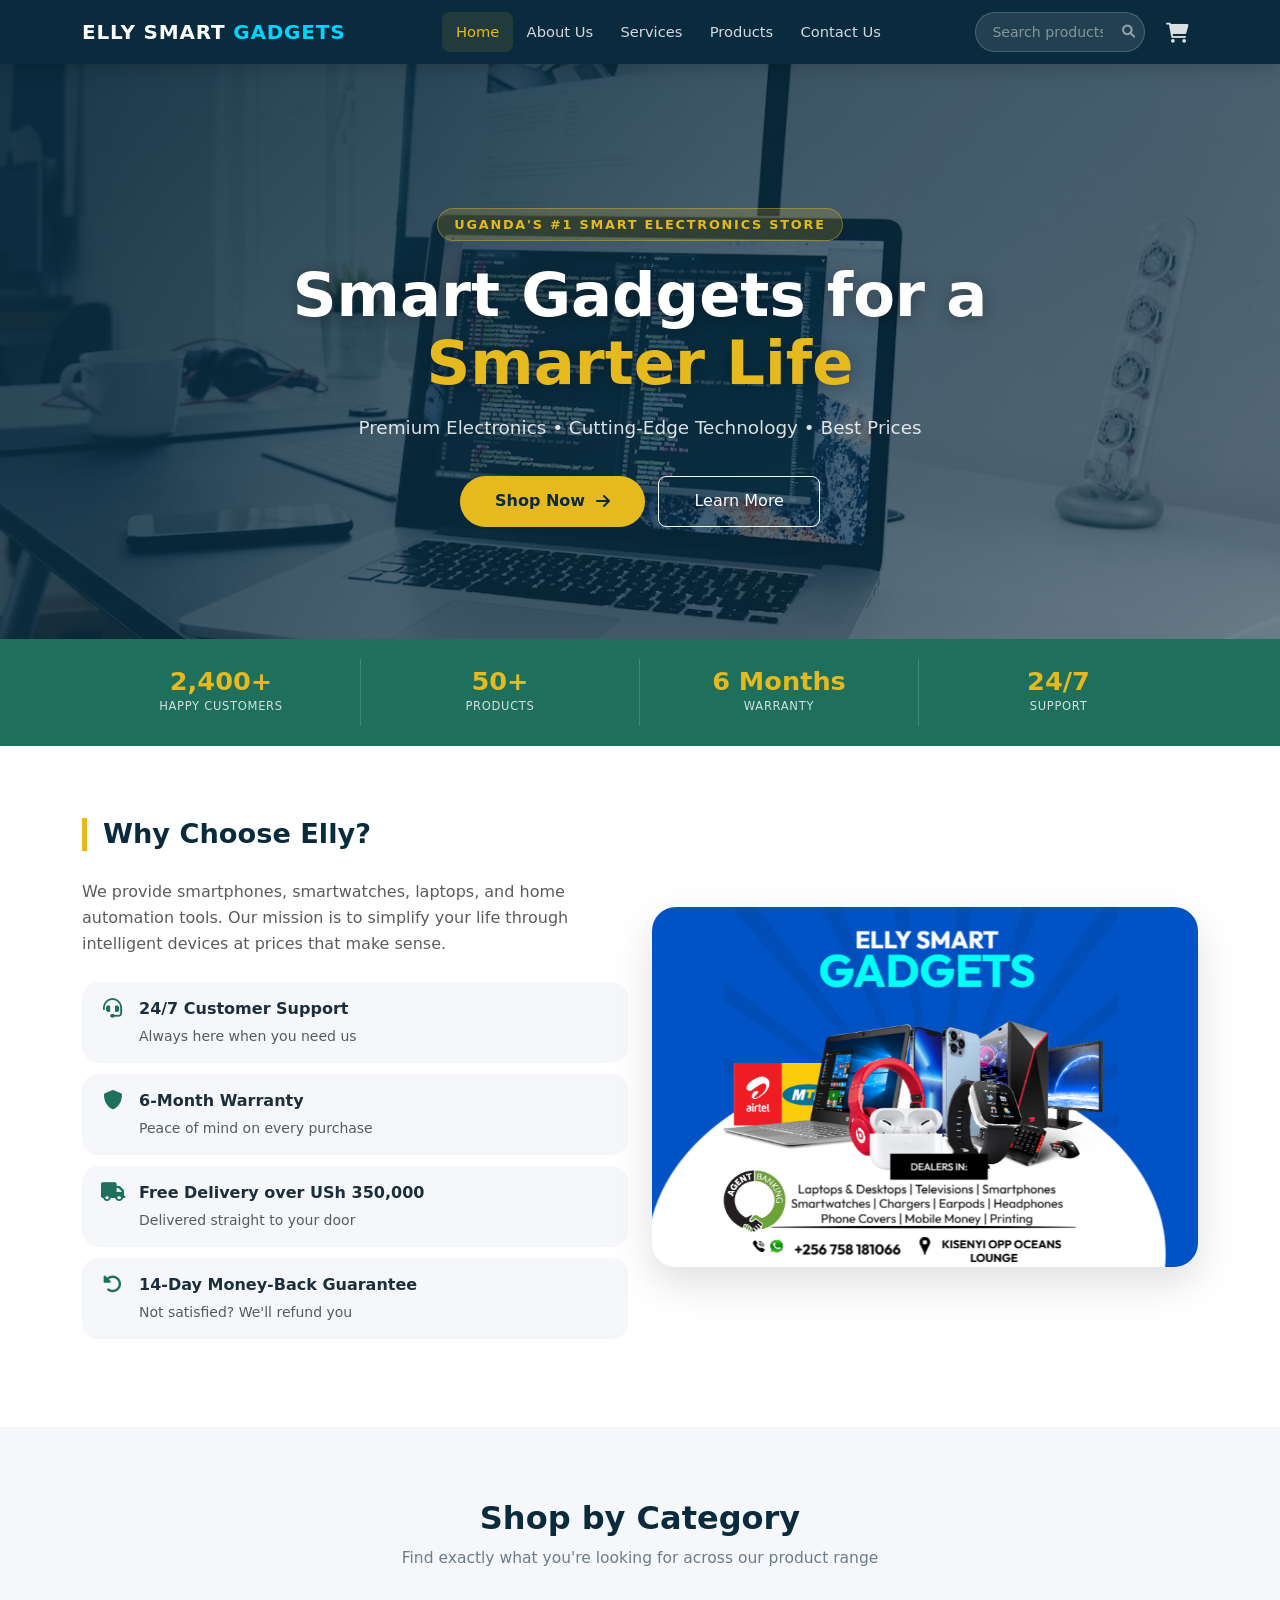
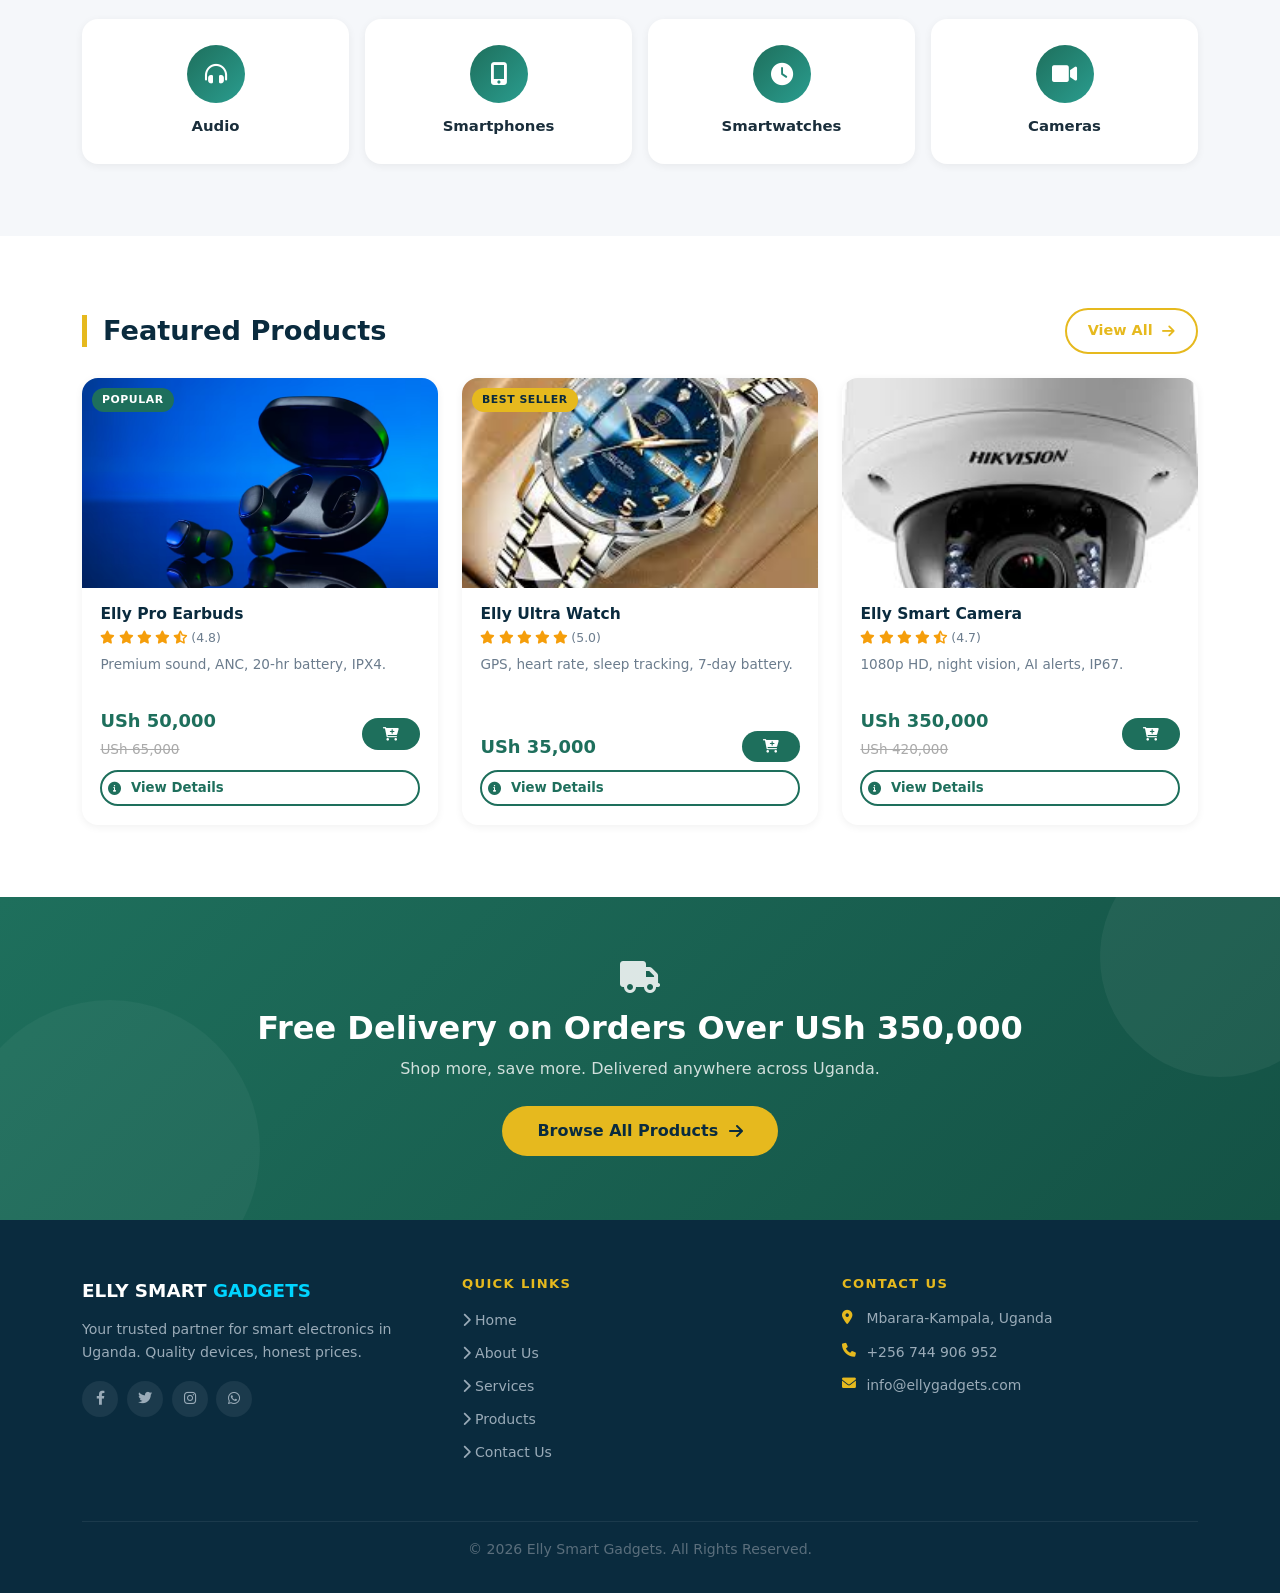
==== index.html @ 7527dac7 "Add initial project files thanks" ====
<!DOCTYPE html>
<html lang="en">
<head>
    <meta charset="UTF-8">
    <meta name="viewport" content="width=device-width, initial-scale=1.0">
    <title>Elly Smart Gadgets — Uganda's #1 Smart Electronics Store</title>
    <meta name="description" content="Shop premium smartphones, smartwatches, earbuds, laptops and more at Elly Smart Gadgets. Best prices in Uganda with 6-month warranty and free delivery.">
    <link href="https://cdn.jsdelivr.net/npm/bootstrap@5.3.0-alpha1/dist/css/bootstrap.min.css" rel="stylesheet">
    <link rel="stylesheet" href="https://cdnjs.cloudflare.com/ajax/libs/font-awesome/6.0.0-beta3/css/all.min.css">
    <link rel="stylesheet" href="style.css">
</head>
<body>

<!-- Navigation -->
<nav class="navbar navbar-expand-lg navbar-dark sticky-top">
    <div class="container">
        <a class="navbar-brand" href="index.html">ELLY SMART<span> GADGETS</span></a>
        <button class="navbar-toggler" type="button" data-bs-toggle="collapse" data-bs-target="#navbarNav" aria-controls="navbarNav" aria-expanded="false" aria-label="Toggle navigation">
            <span class="navbar-toggler-icon"></span>
        </button>
        <div class="collapse navbar-collapse" id="navbarNav">
            <ul class="navbar-nav mx-auto">
                <li class="nav-item"><a class="nav-link active" href="index.html">Home</a></li>
                <li class="nav-item"><a class="nav-link" href="about.html">About Us</a></li>
                <li class="nav-item"><a class="nav-link" href="services.html">Services</a></li>
                <li class="nav-item"><a class="nav-link" href="products.html">Products</a></li>
                <li class="nav-item"><a class="nav-link" href="contact.html">Contact Us</a></li>
            </ul>
            <div class="navbar-actions">
                <form class="search-form" onsubmit="event.preventDefault()">
                    <input type="text" id="searchInput" class="search-input" placeholder="Search products...">
                    <button type="button" class="search-btn" onclick="searchProducts()" aria-label="Search">
                        <i class="fas fa-search"></i>
                    </button>
                </form>
                <a href="cart.html" class="nav-link cart-icon ms-1" aria-label="Shopping cart">
                    <i class="fas fa-shopping-cart fa-lg"></i>
                    <span class="cart-count">0</span>
                </a>
            </div>
        </div>
    </div>
</nav>

<!-- Hero Section -->
<section class="hero-section">
    <div class="hero-overlay"></div>
    <div class="container hero-content text-center">
        <p class="hero-eyebrow">Uganda's #1 Smart Electronics Store</p>
        <h1>Smart Gadgets for a<br><span class="hero-highlight">Smarter Life</span></h1>
        <p class="lead">Premium Electronics &bull; Cutting-Edge Technology &bull; Best Prices</p>
        <div class="hero-actions">
            <a href="products.html" class="btn btn-gold btn-lg">
                Shop Now <i class="fas fa-arrow-right ms-1"></i>
            </a>
            <a href="about.html" class="btn btn-outline-light btn-lg">
                Learn More
            </a>
        </div>
    </div>
</section>

<!-- Stats Bar -->
<section class="stats-bar">
    <div class="container">
        <div class="row g-0 text-center">
            <div class="col-6 col-md-3 stat-item">
                <div class="stat-number">2,400+</div>
                <div class="stat-label">Happy Customers</div>
            </div>
            <div class="col-6 col-md-3 stat-item">
                <div class="stat-number">50+</div>
                <div class="stat-label">Products</div>
            </div>
            <div class="col-6 col-md-3 stat-item">
                <div class="stat-number">6 Months</div>
                <div class="stat-label">Warranty</div>
            </div>
            <div class="col-6 col-md-3 stat-item">
                <div class="stat-number">24/7</div>
                <div class="stat-label">Support</div>
            </div>
        </div>
    </div>
</section>

<!-- Why Choose Elly -->
<section class="section">
    <div class="container">
        <div class="row align-items-center gy-4">
            <div class="col-lg-6">
                <h2 class="page-title">Why Choose Elly?</h2>
                <p class="text-muted mb-4">We provide smartphones, smartwatches, laptops, and home automation tools. Our mission is to simplify your life through intelligent devices at prices that make sense.</p>
                <ul class="feature-list">
                    <li>
                        <i class="fas fa-headset"></i>
                        <div><strong>24/7 Customer Support</strong><br><small class="text-muted">Always here when you need us</small></div>
                    </li>
                    <li>
                        <i class="fas fa-shield-alt"></i>
                        <div><strong>6-Month Warranty</strong><br><small class="text-muted">Peace of mind on every purchase</small></div>
                    </li>
                    <li>
                        <i class="fas fa-truck"></i>
                        <div><strong>Free Delivery over USh 350,000</strong><br><small class="text-muted">Delivered straight to your door</small></div>
                    </li>
                    <li>
                        <i class="fas fa-undo-alt"></i>
                        <div><strong>14-Day Money-Back Guarantee</strong><br><small class="text-muted">Not satisfied? We'll refund you</small></div>
                    </li>
                </ul>
            </div>
            <div class="col-lg-6">
                <div class="about-image-wrap">
                    <img src="images/poster.png" alt="Elly Smart Gadgets product showcase" class="about-image">
                </div>
            </div>
        </div>
    </div>
</section>

<!-- Shop by Category -->
<section class="section section-alt">
    <div class="container">
        <div class="section-header">
            <h2>Shop by Category</h2>
            <p>Find exactly what you're looking for across our product range</p>
        </div>
        <div class="row g-3 justify-content-center">
            <div class="col-6 col-sm-3">
                <a href="products.html" class="category-card">
                    <div class="category-icon"><i class="fas fa-headphones-alt"></i></div>
                    <span>Audio</span>
                </a>
            </div>
            <div class="col-6 col-sm-3">
                <a href="products.html" class="category-card">
                    <div class="category-icon"><i class="fas fa-mobile-alt"></i></div>
                    <span>Smartphones</span>
                </a>
            </div>
            <div class="col-6 col-sm-3">
                <a href="products.html" class="category-card">
                    <div class="category-icon"><i class="fas fa-clock"></i></div>
                    <span>Smartwatches</span>
                </a>
            </div>
            <div class="col-6 col-sm-3">
                <a href="products.html" class="category-card">
                    <div class="category-icon"><i class="fas fa-video"></i></div>
                    <span>Cameras</span>
                </a>
            </div>
        </div>
    </div>
</section>

<!-- Featured Products -->
<section class="section">
    <div class="container">
        <div class="d-flex justify-content-between align-items-center mb-4 flex-wrap gap-2">
            <h2 class="page-title mb-0">Featured Products</h2>
            <a href="products.html" class="btn-outline-gold">
                View All <i class="fas fa-arrow-right ms-1"></i>
            </a>
        </div>
        <div class="row g-4">

            <!-- Earbuds -->
            <div class="col-6 col-md-4 product-item">
                <div class="product-card">
                    <div class="product-img-wrap">
                        <img src="images/earbuds.jpg" class="product-img" alt="Elly Pro Earbuds">
                        <span class="badge-new">Popular</span>
                        <div class="product-img-overlay">
                            <a href="product-detail.html?id=earbuds" class="btn btn-gold" style="font-size:0.82rem;padding:8px 18px;">
                                <i class="fas fa-eye me-1"></i>Quick View
                            </a>
                        </div>
                    </div>
                    <div class="card-body">
                        <h5 class="card-title">Elly Pro Earbuds</h5>
                        <div class="rating">
                            <i class="fas fa-star"></i><i class="fas fa-star"></i><i class="fas fa-star"></i><i class="fas fa-star"></i><i class="fas fa-star-half-alt"></i>
                            <span class="text-muted">(4.8)</span>
                        </div>
                        <p class="card-text">Premium sound, ANC, 20-hr battery, IPX4.</p>
                        <div class="d-flex justify-content-between align-items-center mt-3">
                            <div>
                                <div class="price">USh 50,000</div>
                                <small class="price-old">USh 65,000</small>
                            </div>
                            <button class="btn btn-teal" onclick="addToCart('earbuds','Elly Pro Earbuds',50000,'images/earbuds.jpg')">
                                <i class="fas fa-cart-plus"></i>
                            </button>
                        </div>
                        <a href="product-detail.html?id=earbuds" class="btn btn-outline-teal w-100 mt-2" style="font-size:0.83rem;padding:6px;">
                            <i class="fas fa-info-circle me-1"></i>View Details
                        </a>
                    </div>
                </div>
            </div>

            <!-- Watch -->
            <div class="col-6 col-md-4 product-item">
                <div class="product-card">
                    <div class="product-img-wrap">
                        <img src="images/watch.jpg" class="product-img" alt="Elly Ultra Watch">
                        <span class="badge-new badge-gold">Best Seller</span>
                        <div class="product-img-overlay">
                            <a href="product-detail.html?id=watch" class="btn btn-gold" style="font-size:0.82rem;padding:8px 18px;">
                                <i class="fas fa-eye me-1"></i>Quick View
                            </a>
                        </div>
                    </div>
                    <div class="card-body">
                        <h5 class="card-title">Elly Ultra Watch</h5>
                        <div class="rating">
                            <i class="fas fa-star"></i><i class="fas fa-star"></i><i class="fas fa-star"></i><i class="fas fa-star"></i><i class="fas fa-star"></i>
                            <span class="text-muted">(5.0)</span>
                        </div>
                        <p class="card-text">GPS, heart rate, sleep tracking, 7-day battery.</p>
                        <div class="d-flex justify-content-between align-items-center mt-3">
                            <div class="price">USh 35,000</div>
                            <button class="btn btn-teal" onclick="addToCart('watch','Elly Ultra Watch',35000,'images/watch.jpg')">
                                <i class="fas fa-cart-plus"></i>
                            </button>
                        </div>
                        <a href="product-detail.html?id=watch" class="btn btn-outline-teal w-100 mt-2" style="font-size:0.83rem;padding:6px;">
                            <i class="fas fa-info-circle me-1"></i>View Details
                        </a>
                    </div>
                </div>
            </div>

            <!-- Camera -->
            <div class="col-6 col-md-4 product-item">
                <div class="product-card">
                    <div class="product-img-wrap">
                        <img src="images/camera.jpg" class="product-img" alt="Elly Smart Camera">
                        <div class="product-img-overlay">
                            <a href="product-detail.html?id=camera" class="btn btn-gold" style="font-size:0.82rem;padding:8px 18px;">
                                <i class="fas fa-eye me-1"></i>Quick View
                            </a>
                        </div>
                    </div>
                    <div class="card-body">
                        <h5 class="card-title">Elly Smart Camera</h5>
                        <div class="rating">
                            <i class="fas fa-star"></i><i class="fas fa-star"></i><i class="fas fa-star"></i><i class="fas fa-star"></i><i class="fas fa-star-half-alt"></i>
                            <span class="text-muted">(4.7)</span>
                        </div>
                        <p class="card-text">1080p HD, night vision, AI alerts, IP67.</p>
                        <div class="d-flex justify-content-between align-items-center mt-3">
                            <div>
                                <div class="price">USh 350,000</div>
                                <small class="price-old">USh 420,000</small>
                            </div>
                            <button class="btn btn-teal" onclick="addToCart('camera','Elly Smart Camera',350000,'images/camera.jpg')">
                                <i class="fas fa-cart-plus"></i>
                            </button>
                        </div>
                        <a href="product-detail.html?id=camera" class="btn btn-outline-teal w-100 mt-2" style="font-size:0.83rem;padding:6px;">
                            <i class="fas fa-info-circle me-1"></i>View Details
                        </a>
                    </div>
                </div>
            </div>

        </div>

        <div id="noResults" class="no-results mt-4" style="display:none;">
            <i class="fas fa-search fa-3x mb-3 d-block"></i>
            <h4>No products found</h4>
            <p class="text-muted">Try a different search term</p>
        </div>
    </div>
</section>

<!-- Promo Banner -->
<section class="promo-banner">
    <div class="container text-center" style="position:relative;z-index:1;">
        <i class="fas fa-truck fa-2x mb-3 d-block" style="opacity:0.85;"></i>
        <h3>Free Delivery on Orders Over USh 350,000</h3>
        <p class="mb-4" style="opacity:0.8;">Shop more, save more. Delivered anywhere across Uganda.</p>
        <a href="products.html" class="btn btn-gold btn-lg">
            Browse All Products <i class="fas fa-arrow-right ms-1"></i>
        </a>
    </div>
</section>

<!-- Back to Top -->
<button class="back-to-top" id="backToTop" aria-label="Back to top">
    <i class="fas fa-chevron-up"></i>
</button>

<!-- Footer -->
<footer class="footer">
    <div class="container">
        <div class="row gy-4">
            <div class="col-md-4">
                <div class="footer-brand">ELLY SMART<span> GADGETS</span></div>
                <p>Your trusted partner for smart electronics in Uganda. Quality devices, honest prices.</p>
                <div class="social-icons mt-3">
                    <a href="#" aria-label="Facebook"><i class="fab fa-facebook-f"></i></a>
                    <a href="#" aria-label="Twitter"><i class="fab fa-twitter"></i></a>
                    <a href="#" aria-label="Instagram"><i class="fab fa-instagram"></i></a>
                    <a href="#" aria-label="WhatsApp"><i class="fab fa-whatsapp"></i></a>
                </div>
            </div>
            <div class="col-md-4">
                <h5>Quick Links</h5>
                <ul class="list-unstyled footer-links">
                    <li><a href="index.html"><i class="fas fa-chevron-right me-1"></i>Home</a></li>
                    <li><a href="about.html"><i class="fas fa-chevron-right me-1"></i>About Us</a></li>
                    <li><a href="services.html"><i class="fas fa-chevron-right me-1"></i>Services</a></li>
                    <li><a href="products.html"><i class="fas fa-chevron-right me-1"></i>Products</a></li>
                    <li><a href="contact.html"><i class="fas fa-chevron-right me-1"></i>Contact Us</a></li>
                </ul>
            </div>
            <div class="col-md-4">
                <h5>Contact Us</h5>
                <ul class="list-unstyled footer-contact">
                    <li><i class="fas fa-map-marker-alt"></i> Mbarara-Kampala, Uganda</li>
                    <li><i class="fas fa-phone"></i> +256 744 906 952</li>
                    <li><i class="fas fa-envelope"></i> info@ellygadgets.com</li>
                </ul>
            </div>
        </div>
        <div class="footer-bottom text-center">
            <p>&copy; 2026 Elly Smart Gadgets. All Rights Reserved.</p>
        </div>
    </div>
</footer>

<script src="https://cdn.jsdelivr.net/npm/bootstrap@5.3.0-alpha1/dist/js/bootstrap.bundle.min.js"></script>
<script src="script.js"></script>
</body>
</html>
---- style.css ----
/* ============================================
   Elly Smart Gadgets — Professional Stylesheet
   Mobile-first, fully responsive
   ============================================ */

:root {
    --primary-dark:  #0a2b3e;
    --primary-teal:  #1e6f5c;
    --teal-hover:    #155f4f;
    --accent-gold:   #e6b91e;
    --gold-hover:    #d4a81a;
    --accent-pink:   #e91e8c;
    --light-bg:      #f5f7fa;
    --card-bg:       #ffffff;
    --dark-text:     #1a2e3b;
    --muted-text:    #6b7c8d;
    --border:        #e4e8ed;
    --radius-sm:     0.5rem;
    --radius-md:     1rem;
    --radius-lg:     1.5rem;
    --shadow-sm:     0 2px 8px rgba(0,0,0,0.06);
    --shadow-md:     0 6px 20px rgba(0,0,0,0.09);
    --shadow-lg:     0 16px 40px rgba(0,0,0,0.13);
    --transition:    all 0.25s ease;
}

/* ============================================
   Base Reset
   ============================================ */
*, *::before, *::after { box-sizing: border-box; }

html {
    scroll-behavior: smooth;
    font-size: 16px;
}

body {
    font-family: 'Segoe UI', system-ui, -apple-system, sans-serif;
    background: #fff;
    color: var(--dark-text);
    line-height: 1.65;
    -webkit-font-smoothing: antialiased;
    overflow-x: hidden;
}

img { max-width: 100%; display: block; }

a { transition: var(--transition); }

/* ============================================
   NAVBAR
   ============================================ */
.navbar {
    background: var(--primary-dark);
    box-shadow: 0 2px 20px rgba(0,0,0,0.2);
    padding: 0;
    min-height: 64px;
}

.navbar .container {
    padding-top: 0.75rem;
    padding-bottom: 0.75rem;
}

.navbar-brand {
    font-weight: 800;
    font-size: 1.25rem;
    color: #fff !important;
    letter-spacing: 0.04em;
    white-space: nowrap;
    padding: 0;
}

.navbar-brand span { color: #00d4ff; }

.navbar-toggler {
    border: 1px solid rgba(255,255,255,0.25);
    border-radius: var(--radius-sm);
    padding: 0.35rem 0.6rem;
}

.navbar-toggler:focus { box-shadow: 0 0 0 2px rgba(230,185,30,0.4); }

/* Nav links */
.navbar-nav .nav-link {
    color: rgba(255,255,255,0.82) !important;
    font-weight: 500;
    font-size: 0.92rem;
    padding: 0.5rem 0.85rem !important;
    border-radius: var(--radius-sm);
    transition: var(--transition);
}

.navbar-nav .nav-link:hover,
.navbar-nav .nav-link.active {
    color: var(--accent-gold) !important;
    background: rgba(230,185,30,0.1);
}

/* Actions (search + cart) */
.navbar-actions {
    display: flex;
    align-items: center;
    gap: 0.5rem;
    flex-shrink: 0;
}

/* Search */
.search-form { position: relative; }

.search-input {
    background: rgba(255,255,255,0.1);
    border: 1px solid rgba(255,255,255,0.18);
    border-radius: 50px;
    padding: 0.45rem 2.6rem 0.45rem 1rem;
    color: #fff;
    width: 170px;
    font-size: 0.88rem;
    transition: var(--transition);
}

.search-input::placeholder { color: rgba(255,255,255,0.45); }

.search-input:focus {
    outline: none;
    width: 210px;
    background: rgba(255,255,255,0.16);
    border-color: rgba(230,185,30,0.55);
}

.search-btn {
    position: absolute;
    right: 10px;
    top: 50%;
    transform: translateY(-50%);
    background: none;
    border: none;
    color: rgba(255,255,255,0.5);
    cursor: pointer;
    font-size: 0.82rem;
    padding: 0;
    line-height: 1;
}

.search-btn:hover { color: var(--accent-gold); }

/* Cart icon */
.cart-icon {
    position: relative;
    color: rgba(255,255,255,0.85) !important;
    padding: 0.45rem 0.55rem !important;
    border-radius: var(--radius-sm);
    display: flex;
    align-items: center;
}

.cart-count {
    position: absolute;
    top: -2px;
    right: -4px;
    background: var(--accent-pink);
    color: #fff;
    border-radius: 50%;
    min-width: 18px;
    height: 18px;
    font-size: 0.6rem;
    font-weight: 700;
    display: flex;
    align-items: center;
    justify-content: center;
    border: 2px solid var(--primary-dark);
}

/* Mobile collapse */
@media (max-width: 991.98px) {
    .navbar-collapse {
        border-top: 1px solid rgba(255,255,255,0.08);
        padding: 0.75rem 0 0.5rem;
        margin-top: 0.5rem;
    }

    .navbar-actions {
        padding-top: 0.75rem;
        border-top: 1px solid rgba(255,255,255,0.07);
        margin-top: 0.25rem;
        flex-wrap: wrap;
        gap: 0.75rem;
    }

    .search-input { width: 100%; max-width: 280px; }
    .search-input:focus { width: 100%; max-width: 280px; }
}

/* ============================================
   HERO (homepage)
   ============================================ */
.hero-section {
    position: relative;
    background: url('images/hero-bg.jpg') center/cover no-repeat;
    color: #fff;
    padding: 9rem 0 7rem;
    overflow: hidden;
}

.hero-overlay {
    position: absolute;
    inset: 0;
    background: linear-gradient(135deg, rgba(10,43,62,0.92) 0%, rgba(10,43,62,0.55) 100%);
}

.hero-content {
    position: relative;
    z-index: 1;
}

.hero-eyebrow {
    display: inline-block;
    background: rgba(230,185,30,0.18);
    border: 1px solid rgba(230,185,30,0.4);
    color: var(--accent-gold);
    font-size: 0.8rem;
    font-weight: 700;
    letter-spacing: 0.14em;
    text-transform: uppercase;
    padding: 0.3rem 1rem;
    border-radius: 50px;
    margin-bottom: 1.25rem;
}

.hero-section h1 {
    font-size: clamp(2rem, 6vw, 3.8rem);
    font-weight: 800;
    line-height: 1.12;
    margin-bottom: 1rem;
    text-shadow: 0 2px 16px rgba(0,0,0,0.3);
}

.hero-highlight { color: var(--accent-gold); }

.hero-section .lead {
    font-size: clamp(0.95rem, 2vw, 1.15rem);
    opacity: 0.85;
    margin-bottom: 2rem;
}

.hero-actions {
    display: flex;
    justify-content: center;
    flex-wrap: wrap;
    gap: 0.85rem;
}

/* ============================================
   PAGE HERO (inner pages)
   ============================================ */
.page-hero {
    background: linear-gradient(135deg, var(--primary-dark) 0%, #0e3d56 100%);
    color: #fff;
    padding: 3rem 0 3.5rem;
    position: relative;
    overflow: hidden;
}

.page-hero::after {
    content: '';
    position: absolute;
    bottom: -1px;
    left: 0; right: 0;
    height: 36px;
    background: #fff;
    clip-path: ellipse(60% 100% at 50% 100%);
}

.page-hero h1 {
    font-size: clamp(1.6rem, 4vw, 2.4rem);
    font-weight: 800;
    margin-bottom: 0.4rem;
}

.page-hero .breadcrumb {
    background: transparent;
    padding: 0; margin: 0;
    font-size: 0.85rem;
}

.page-hero .breadcrumb-item,
.page-hero .breadcrumb-item a {
    color: rgba(255,255,255,0.6);
    text-decoration: none;
}

.page-hero .breadcrumb-item.active { color: var(--accent-gold); }

.page-hero .breadcrumb-item + .breadcrumb-item::before {
    color: rgba(255,255,255,0.35);
}

/* ============================================
   STATS BAR
   ============================================ */
.stats-bar {
    background: var(--primary-teal);
    color: #fff;
    padding: 1.25rem 0;
}

.stat-item {
    padding: 0.6rem 1rem;
    border-right: 1px solid rgba(255,255,255,0.16);
}

.stat-item:last-child { border-right: none; }

.stat-number {
    font-size: clamp(1.2rem, 3vw, 1.6rem);
    font-weight: 800;
    color: var(--accent-gold);
    line-height: 1;
}

.stat-label {
    font-size: 0.72rem;
    opacity: 0.8;
    margin-top: 0.2rem;
    text-transform: uppercase;
    letter-spacing: 0.06em;
}

/* ============================================
   BUTTONS
   ============================================ */
.btn-gold {
    background: var(--accent-gold);
    color: var(--primary-dark);
    border: none;
    border-radius: 50px;
    padding: 0.65rem 1.75rem;
    font-weight: 700;
    font-size: 0.95rem;
    text-decoration: none;
    display: inline-flex;
    align-items: center;
    gap: 0.4rem;
    cursor: pointer;
    transition: var(--transition);
    white-space: nowrap;
}

.btn-gold:hover {
    background: var(--gold-hover);
    color: var(--primary-dark);
    transform: translateY(-2px);
    box-shadow: 0 6px 20px rgba(230,185,30,0.35);
}

.btn-gold:active { transform: translateY(0); }

.btn-teal {
    background: var(--primary-teal);
    color: #fff;
    border: none;
    border-radius: 50px;
    padding: 0.55rem 1.3rem;
    font-weight: 600;
    font-size: 0.88rem;
    text-decoration: none;
    display: inline-flex;
    align-items: center;
    gap: 0.35rem;
    cursor: pointer;
    transition: var(--transition);
    white-space: nowrap;
}

.btn-teal:hover {
    background: var(--teal-hover);
    color: #fff;
    transform: translateY(-2px);
    box-shadow: 0 4px 14px rgba(30,111,92,0.3);
}

.btn-outline-gold {
    background: transparent;
    color: var(--accent-gold);
    border: 2px solid var(--accent-gold);
    border-radius: 50px;
    padding: 0.55rem 1.3rem;
    font-weight: 600;
    font-size: 0.9rem;
    text-decoration: none;
    display: inline-flex;
    align-items: center;
    gap: 0.35rem;
    cursor: pointer;
    transition: var(--transition);
    white-space: nowrap;
}

.btn-outline-gold:hover {
    background: var(--accent-gold);
    color: var(--primary-dark);
}

.btn-outline-teal {
    background: transparent;
    color: var(--primary-teal);
    border: 2px solid var(--primary-teal);
    border-radius: 50px;
    padding: 0.55rem 1.3rem;
    font-weight: 600;
    font-size: 0.9rem;
    text-decoration: none;
    display: inline-flex;
    align-items: center;
    gap: 0.35rem;
    cursor: pointer;
    transition: var(--transition);
}

.btn-outline-teal:hover {
    background: var(--primary-teal);
    color: #fff;
}

.btn-lg { padding: 0.8rem 2.2rem; font-size: 1rem; }

/* ============================================
   SECTION / PAGE TITLE
   ============================================ */
.section { padding: 4.5rem 0; }
.section-alt { background: var(--light-bg); }

.section-header {
    text-align: center;
    margin-bottom: 3rem;
}

.section-header h2 {
    font-size: clamp(1.5rem, 3vw, 2rem);
    font-weight: 800;
    color: var(--primary-dark);
    margin-bottom: 0.5rem;
}

.section-header p {
    color: var(--muted-text);
    max-width: 520px;
    margin: 0 auto;
    font-size: 0.97rem;
}

.page-title {
    border-left: 5px solid var(--accent-gold);
    padding-left: 1rem;
    margin-bottom: 1.75rem;
    font-weight: 800;
    color: var(--primary-dark);
    font-size: clamp(1.25rem, 3vw, 1.7rem);
}

/* ============================================
   FEATURE LIST
   ============================================ */
.about-image-wrap {
    border-radius: var(--radius-lg);
    overflow: hidden;
    box-shadow: var(--shadow-lg);
}

.about-image {
    width: 100%;
    height: 360px;
    object-fit: cover;
    display: block;
}

.feature-list {
    list-style: none;
    padding: 0;
    display: flex;
    flex-direction: column;
    gap: 0.65rem;
}

.feature-list li {
    display: flex;
    align-items: flex-start;
    gap: 1rem;
    padding: 0.9rem 1rem;
    background: var(--light-bg);
    border-radius: var(--radius-md);
    border-left: 3px solid transparent;
    transition: var(--transition);
}

.feature-list li:hover {
    border-left-color: var(--primary-teal);
    box-shadow: var(--shadow-sm);
}

.feature-list li i {
    color: var(--primary-teal);
    font-size: 1.2rem;
    margin-top: 0.1rem;
    flex-shrink: 0;
    width: 22px;
    text-align: center;
}

/* ============================================
   CATEGORY CARDS
   ============================================ */
.category-card {
    display: flex;
    flex-direction: column;
    align-items: center;
    justify-content: center;
    padding: 1.5rem 1rem;
    background: #fff;
    border-radius: var(--radius-md);
    text-decoration: none;
    color: var(--dark-text);
    box-shadow: var(--shadow-sm);
    transition: var(--transition);
    gap: 0.65rem;
    font-weight: 600;
    font-size: 0.93rem;
    border: 2px solid transparent;
    min-height: 120px;
}

.category-card:hover {
    transform: translateY(-5px);
    box-shadow: var(--shadow-md);
    color: var(--primary-teal);
    border-color: var(--primary-teal);
}

.category-icon {
    width: 58px; height: 58px;
    background: linear-gradient(135deg, var(--primary-teal) 0%, #2a9d8f 100%);
    border-radius: 50%;
    display: flex; align-items: center; justify-content: center;
    transition: transform 0.25s;
}

.category-card:hover .category-icon { transform: scale(1.1); }

.category-icon i { color: #fff; font-size: 1.4rem; }

/* ============================================
   PRODUCT CARDS
   ============================================ */
.product-card {
    background: #fff;
    border: none;
    border-radius: var(--radius-md);
    overflow: hidden;
    box-shadow: var(--shadow-sm);
    transition: var(--transition);
    height: 100%;
    display: flex;
    flex-direction: column;
}

.product-card:hover {
    transform: translateY(-6px);
    box-shadow: var(--shadow-lg);
}

.product-img-wrap {
    position: relative;
    overflow: hidden;
    background: var(--light-bg);
}

.product-img {
    width: 100%;
    height: 210px;
    object-fit: cover;
    display: block;
    transition: transform 0.4s ease;
}

.product-card:hover .product-img { transform: scale(1.05); }

/* Quick view overlay */
.product-img-overlay {
    position: absolute;
    inset: 0;
    background: rgba(10,43,62,0.45);
    display: flex;
    align-items: center;
    justify-content: center;
    opacity: 0;
    transition: opacity 0.3s ease;
}

.product-card:hover .product-img-overlay { opacity: 1; }

.badge-new {
    position: absolute;
    top: 10px; left: 10px;
    background: var(--primary-teal);
    color: #fff;
    padding: 3px 10px;
    border-radius: 20px;
    font-size: 0.68rem;
    font-weight: 700;
    text-transform: uppercase;
    letter-spacing: 0.05em;
    z-index: 1;
}

.badge-gold {
    background: var(--accent-gold);
    color: var(--primary-dark);
}

.badge-red {
    background: #e74c3c;
    color: #fff;
}

.product-card .card-body {
    padding: 1rem 1.15rem 1.2rem;
    display: flex;
    flex-direction: column;
    flex: 1;
}

.card-title {
    font-weight: 700;
    font-size: 0.97rem;
    color: var(--primary-dark);
    margin-bottom: 0.25rem;
    line-height: 1.3;
}

.rating {
    color: #f59e0b;
    font-size: 0.82rem;
    margin-bottom: 0.35rem;
    display: flex;
    align-items: center;
    gap: 0.2rem;
}

.rating .text-muted { color: var(--muted-text) !important; font-size: 0.78rem; }

.card-text {
    font-size: 0.85rem;
    color: var(--muted-text);
    flex: 1;
    line-height: 1.5;
}

.price {
    color: var(--primary-teal);
    font-size: 1.12rem;
    font-weight: 800;
}

.price-old {
    color: #aaa;
    font-size: 0.85rem;
    font-weight: 400;
    text-decoration: line-through;
}

/* ============================================
   PRODUCT DETAIL PAGE
   ============================================ */

/* Image gallery */
.pd-gallery { display: flex; flex-direction: column; gap: 0.75rem; }

.pd-main-img-wrap {
    border-radius: var(--radius-md);
    overflow: hidden;
    background: var(--light-bg);
    aspect-ratio: 1 / 1;
    position: relative;
}

.pd-main-img {
    width: 100%;
    height: 100%;
    object-fit: cover;
    display: block;
    transition: transform 0.5s ease;
}

.pd-main-img-wrap:hover .pd-main-img { transform: scale(1.04); }

.pd-thumbs {
    display: flex;
    gap: 0.6rem;
    flex-wrap: wrap;
}

.pd-thumb {
    width: 68px;
    height: 68px;
    object-fit: cover;
    border-radius: 0.5rem;
    cursor: pointer;
    border: 2px solid transparent;
    opacity: 0.7;
    transition: var(--transition);
}

.pd-thumb:hover,
.pd-thumb.active {
    border-color: var(--primary-teal);
    opacity: 1;
}

/* Product info panel */
.pd-info { padding: 0; }

.pd-category {
    font-size: 0.78rem;
    font-weight: 700;
    text-transform: uppercase;
    letter-spacing: 0.1em;
    color: var(--primary-teal);
    margin-bottom: 0.5rem;
}

.pd-title {
    font-size: clamp(1.5rem, 4vw, 2rem);
    font-weight: 800;
    color: var(--primary-dark);
    line-height: 1.2;
    margin-bottom: 0.75rem;
}

.pd-rating {
    display: flex;
    align-items: center;
    gap: 0.5rem;
    margin-bottom: 1rem;
    font-size: 0.88rem;
}

.pd-rating .stars { color: #f59e0b; font-size: 0.95rem; }
.pd-rating .count { color: var(--muted-text); }

.pd-price-wrap {
    display: flex;
    align-items: baseline;
    gap: 0.75rem;
    margin-bottom: 1.25rem;
}

.pd-price {
    font-size: 2rem;
    font-weight: 800;
    color: var(--primary-teal);
    line-height: 1;
}

.pd-price-old {
    font-size: 1.1rem;
    color: #aaa;
    text-decoration: line-through;
}

.pd-badge-wrap { display: flex; gap: 0.5rem; margin-bottom: 1rem; flex-wrap: wrap; }

.pd-badge {
    font-size: 0.72rem;
    font-weight: 700;
    padding: 3px 10px;
    border-radius: 20px;
    text-transform: uppercase;
    letter-spacing: 0.05em;
}

.pd-badge.teal  { background: rgba(30,111,92,0.1); color: var(--primary-teal); }
.pd-badge.gold  { background: rgba(230,185,30,0.15); color: #8a6800; }
.pd-badge.green { background: rgba(34,197,94,0.12); color: #16a34a; }

.pd-short-desc {
    color: var(--muted-text);
    font-size: 0.95rem;
    line-height: 1.7;
    margin-bottom: 1.5rem;
    padding-bottom: 1.5rem;
    border-bottom: 1px solid var(--border);
}

/* Quantity stepper */
.qty-wrap {
    display: flex;
    align-items: center;
    gap: 1rem;
    margin-bottom: 1.25rem;
    flex-wrap: wrap;
}

.qty-label {
    font-weight: 600;
    font-size: 0.9rem;
    color: var(--dark-text);
}

.qty-stepper {
    display: flex;
    align-items: center;
    border: 2px solid var(--border);
    border-radius: 50px;
    overflow: hidden;
}

.qty-btn {
    background: none;
    border: none;
    width: 38px;
    height: 38px;
    cursor: pointer;
    font-size: 1rem;
    color: var(--dark-text);
    display: flex;
    align-items: center;
    justify-content: center;
    transition: var(--transition);
}

.qty-btn:hover { background: var(--light-bg); color: var(--primary-teal); }

.qty-input {
    border: none;
    width: 44px;
    text-align: center;
    font-weight: 700;
    font-size: 0.95rem;
    color: var(--dark-text);
    background: none;
    -moz-appearance: textfield;
}

.qty-input::-webkit-outer-spin-button,
.qty-input::-webkit-inner-spin-button { -webkit-appearance: none; }

/* CTA buttons row */
.pd-cta {
    display: flex;
    gap: 0.75rem;
    margin-bottom: 1.5rem;
    flex-wrap: wrap;
}

.pd-cta .btn-gold,
.pd-cta .btn-outline-teal {
    flex: 1;
    min-width: 140px;
    justify-content: center;
}

/* Delivery perks */
.pd-perks {
    display: grid;
    grid-template-columns: 1fr 1fr;
    gap: 0.6rem;
    padding: 1.25rem;
    background: var(--light-bg);
    border-radius: var(--radius-md);
    margin-bottom: 1.25rem;
}

.pd-perk {
    display: flex;
    align-items: center;
    gap: 0.5rem;
    font-size: 0.82rem;
    color: var(--muted-text);
    font-weight: 500;
}

.pd-perk i { color: var(--primary-teal); font-size: 0.95rem; flex-shrink: 0; }

/* Tabs */
.pd-tabs .nav-link {
    color: var(--muted-text) !important;
    font-weight: 600;
    font-size: 0.92rem;
    padding: 0.65rem 1.25rem !important;
    border-radius: 0;
    border-bottom: 3px solid transparent;
    background: none !important;
    transition: var(--transition);
}

.pd-tabs .nav-link:hover { color: var(--primary-dark) !important; }

.pd-tabs .nav-link.active {
    color: var(--primary-teal) !important;
    border-bottom-color: var(--primary-teal);
}

.pd-tabs { border-bottom: 2px solid var(--border); }

.pd-tab-content { padding: 2rem 0; }

/* Specs table inside tab */
.specs-table {
    background: #fff;
    border-radius: var(--radius-md);
    overflow: hidden;
    box-shadow: var(--shadow-sm);
}

.specs-table thead { background: var(--primary-dark); color: #fff; }

.specs-table th,
.specs-table td { padding: 0.8rem 1rem; vertical-align: middle; font-size: 0.9rem; }

.specs-table tbody tr:nth-child(even) { background: var(--light-bg); }
.specs-table tbody tr:hover { background: rgba(30,111,92,0.05); }

/* Reviews */
.review-card {
    background: #fff;
    border: 1px solid var(--border);
    border-radius: var(--radius-md);
    padding: 1.25rem;
    transition: var(--transition);
}

.review-card:hover { box-shadow: var(--shadow-sm); }

.review-avatar {
    width: 44px; height: 44px;
    border-radius: 50%;
    background: linear-gradient(135deg, var(--primary-teal), #2a9d8f);
    color: #fff;
    display: flex; align-items: center; justify-content: center;
    font-weight: 700;
    font-size: 1rem;
    flex-shrink: 0;
}

.review-rating { color: #f59e0b; font-size: 0.82rem; }

/* ============================================
   STICKY MOBILE CTA (product detail)
   ============================================ */
.sticky-cta {
    display: none;
    position: fixed;
    bottom: 0; left: 0; right: 0;
    background: #fff;
    border-top: 1px solid var(--border);
    padding: 0.85rem 1rem;
    z-index: 1000;
    gap: 0.75rem;
    box-shadow: 0 -4px 16px rgba(0,0,0,0.1);
}

.sticky-cta .price { font-size: 1.2rem; }

/* ============================================
   SERVICE CARDS
   ============================================ */
.service-card {
    background: #fff;
    border-radius: var(--radius-md);
    box-shadow: var(--shadow-sm);
    transition: var(--transition);
    height: 100%;
    position: relative;
    overflow: hidden;
}

.service-card::before {
    content: '';
    position: absolute; top: 0; left: 0; right: 0;
    height: 4px;
    background: linear-gradient(90deg, var(--primary-teal), var(--accent-gold));
    transform: scaleX(0);
    transition: transform 0.3s ease;
}

.service-card:hover::before { transform: scaleX(1); }

.service-card:hover {
    transform: translateY(-6px);
    box-shadow: var(--shadow-lg);
}

.service-icon {
    width: 68px; height: 68px;
    background: rgba(30,111,92,0.08);
    border-radius: 50%;
    display: flex; align-items: center; justify-content: center;
    margin: 0 auto 1rem;
    transition: background 0.3s;
}

.service-card:hover .service-icon { background: rgba(30,111,92,0.14); }

.service-icon i { font-size: 1.75rem; color: var(--primary-teal); }

.price-badge {
    background: rgba(30,111,92,0.1);
    color: var(--primary-teal);
    font-weight: 600;
    padding: 3px 12px;
    border-radius: 20px;
    font-size: 0.76rem;
    display: inline-block;
}

/* ============================================
   PACKAGE CARDS
   ============================================ */
.package-card {
    border: 2px solid var(--border);
    border-radius: var(--radius-md);
    padding: 2rem 1.5rem;
    text-align: center;
    transition: var(--transition);
    height: 100%;
    background: #fff;
    position: relative;
}

.package-card.featured {
    border-color: var(--primary-teal);
    box-shadow: 0 10px 30px rgba(30,111,92,0.15);
}

.package-card.featured::before {
    content: 'Most Popular';
    position: absolute;
    top: -1px; left: 50%; transform: translateX(-50%);
    background: var(--primary-teal);
    color: #fff;
    font-size: 0.7rem;
    font-weight: 700;
    text-transform: uppercase;
    letter-spacing: 0.08em;
    padding: 3px 14px;
    border-radius: 0 0 8px 8px;
}

.package-card:hover {
    border-color: var(--primary-teal);
    box-shadow: 0 10px 30px rgba(30,111,92,0.12);
    transform: translateY(-4px);
}

.package-price {
    font-size: 1.8rem;
    font-weight: 800;
    color: var(--primary-teal);
    line-height: 1;
    margin: 1rem 0;
}

.package-price span {
    font-size: 0.82rem;
    font-weight: 500;
    color: var(--muted-text);
}

.package-features {
    list-style: none;
    padding: 0;
    text-align: left;
    margin: 1rem 0 1.5rem;
}

.package-features li {
    padding: 0.45rem 0;
    font-size: 0.88rem;
    color: #555;
    border-bottom: 1px solid #f0f0f0;
    display: flex;
    align-items: center;
    gap: 0.5rem;
}

.package-features li i.fa-check { color: var(--primary-teal); }
.package-features li i.fa-times { color: #ccc; }

/* ============================================
   ABOUT PAGE
   ============================================ */
.about-hero-img {
    width: 100%;
    height: 320px;
    object-fit: cover;
    border-radius: var(--radius-lg);
    box-shadow: var(--shadow-lg);
    display: block;
}

.achievement-card {
    text-align: center;
    padding: 1.75rem 1rem;
    background: #fff;
    border-radius: var(--radius-md);
    box-shadow: var(--shadow-sm);
    transition: var(--transition);
    border-bottom: 3px solid transparent;
}

.achievement-card:hover {
    transform: translateY(-4px);
    box-shadow: var(--shadow-md);
    border-bottom-color: var(--accent-gold);
}

.achievement-card .year {
    font-size: 1.4rem;
    font-weight: 800;
    color: var(--primary-dark);
    margin: 0.5rem 0 0.25rem;
}

/* ============================================
   CONTACT
   ============================================ */
.contact-form-container {
    background: var(--light-bg);
    padding: 2.25rem;
    border-radius: var(--radius-lg);
    box-shadow: var(--shadow-sm);
}

.contact-info-card {
    background: #fff;
    padding: 1.5rem 1rem;
    border-radius: var(--radius-md);
    text-align: center;
    box-shadow: var(--shadow-sm);
    height: 100%;
    transition: var(--transition);
    border-bottom: 3px solid transparent;
}

.contact-info-card:hover {
    transform: translateY(-4px);
    box-shadow: var(--shadow-md);
    border-bottom-color: var(--primary-teal);
}

.contact-info-card i { font-size: 1.8rem; color: var(--primary-teal); margin-bottom: 0.65rem; display: block; }
.contact-info-card h5 { font-weight: 700; font-size: 0.93rem; color: var(--primary-dark); margin-bottom: 0.35rem; }
.contact-info-card p { font-size: 0.84rem; color: #666; margin: 0; line-height: 1.5; }

.form-control, .form-select {
    border-radius: 0.6rem;
    padding: 0.65rem 1rem;
    border: 1px solid #dde2e8;
    font-size: 0.91rem;
    color: var(--dark-text);
}

.form-control:focus, .form-select:focus {
    border-color: var(--accent-gold);
    box-shadow: 0 0 0 0.18rem rgba(230,185,30,0.22);
}

.form-label { font-size: 0.86rem; font-weight: 600; color: var(--dark-text); margin-bottom: 0.3rem; }

/* ============================================
   CART
   ============================================ */
.cart-table {
    background: #fff;
    border-radius: var(--radius-md);
    overflow: hidden;
    box-shadow: var(--shadow-sm);
}

.cart-table th {
    background: var(--primary-dark);
    color: #fff;
    padding: 0.85rem 1rem;
    font-weight: 600;
    font-size: 0.86rem;
}

.cart-table td { padding: 0.85rem 1rem; vertical-align: middle; font-size: 0.9rem; }

.cart-quantity {
    width: 60px;
    padding: 0.35rem 0.4rem;
    text-align: center;
    border-radius: 6px;
    border: 1px solid #ddd;
    font-size: 0.9rem;
}

.cart-summary {
    background: var(--light-bg);
    border-radius: var(--radius-md);
    padding: 1.5rem;
    box-shadow: var(--shadow-sm);
    position: sticky;
    top: 80px;
}

.cart-item-card {
    display: none;
    background: #fff;
    border-radius: var(--radius-md);
    padding: 1rem;
    margin-bottom: 0.75rem;
    box-shadow: var(--shadow-sm);
    align-items: center;
    gap: 1rem;
    border: 1px solid var(--border);
}

/* ============================================
   PROMO BANNER
   ============================================ */
.promo-banner {
    background: linear-gradient(135deg, var(--primary-teal) 0%, #145245 100%);
    color: #fff;
    padding: 4rem 0;
    position: relative;
    overflow: hidden;
}

.promo-banner::before {
    content: '';
    position: absolute;
    top: -60px; right: -60px;
    width: 240px; height: 240px;
    background: rgba(255,255,255,0.05);
    border-radius: 50%;
}

.promo-banner::after {
    content: '';
    position: absolute;
    bottom: -80px; left: -40px;
    width: 300px; height: 300px;
    background: rgba(255,255,255,0.04);
    border-radius: 50%;
}

.promo-banner h3 {
    font-size: clamp(1.4rem, 4vw, 2rem);
    font-weight: 800;
    margin-bottom: 0.5rem;
}

/* ============================================
   FOOTER
   ============================================ */
.footer {
    background: var(--primary-dark);
    color: #9aabb8;
    padding: 3.5rem 0 0;
}

.footer-brand { font-weight: 800; font-size: 1.15rem; color: #fff; margin-bottom: 0.75rem; }
.footer-brand span { color: #00d4ff; }

.footer p { font-size: 0.88rem; line-height: 1.65; }

.footer h5 {
    color: var(--accent-gold);
    font-size: 0.82rem;
    font-weight: 700;
    text-transform: uppercase;
    letter-spacing: 0.1em;
    margin-bottom: 1rem;
}

.footer-links { display: flex; flex-direction: column; gap: 0.4rem; }

.footer a { color: #9aabb8; text-decoration: none; font-size: 0.88rem; transition: color 0.2s; }
.footer a:hover { color: var(--accent-gold); }

.footer-contact { display: flex; flex-direction: column; gap: 0.65rem; }

.footer-contact li {
    display: flex; align-items: flex-start;
    gap: 0.65rem; font-size: 0.87rem;
}

.footer-contact li i { color: var(--accent-gold); margin-top: 0.2rem; width: 14px; flex-shrink: 0; }

.social-icons { display: flex; gap: 0.55rem; }

.social-icons a {
    display: flex; align-items: center; justify-content: center;
    width: 36px; height: 36px;
    background: rgba(255,255,255,0.07);
    border-radius: 50%;
    font-size: 0.88rem;
    color: #9aabb8;
    transition: var(--transition);
}

.social-icons a:hover {
    background: var(--accent-gold);
    color: var(--primary-dark);
    transform: translateY(-2px);
}

.footer-bottom {
    border-top: 1px solid rgba(255,255,255,0.07);
    padding: 1rem 0;
    margin-top: 2.5rem;
    font-size: 0.79rem;
    color: #5a6e7c;
}

/* ============================================
   ALERTS & MISC
   ============================================ */
.alert { border-radius: var(--radius-md); padding: 0.9rem 1.1rem; font-size: 0.9rem; }

.alert-info {
    background: rgba(30,111,92,0.07);
    border-color: rgba(30,111,92,0.2);
    color: var(--primary-teal);
}

.alert-success {
    background: rgba(230,185,30,0.1);
    border-color: rgba(230,185,30,0.3);
    color: #7a5d00;
}

.no-results {
    text-align: center; padding: 3.5rem 2rem;
    background: var(--light-bg);
    border-radius: var(--radius-md);
    color: #aaa;
}

.price-cell { color: var(--primary-teal); font-weight: 700; }

/* ============================================
   BACK TO TOP
   ============================================ */
.back-to-top {
    position: fixed;
    bottom: 2rem; right: 1.5rem;
    width: 44px; height: 44px;
    background: var(--primary-teal);
    color: #fff;
    border: none;
    border-radius: 50%;
    cursor: pointer;
    display: flex; align-items: center; justify-content: center;
    font-size: 1rem;
    box-shadow: var(--shadow-md);
    opacity: 0;
    visibility: hidden;
    transform: translateY(12px);
    transition: all 0.3s ease;
    z-index: 900;
}

.back-to-top.visible {
    opacity: 1;
    visibility: visible;
    transform: translateY(0);
}

.back-to-top:hover { background: var(--teal-hover); transform: translateY(-2px); }

/* ============================================
   RESPONSIVE — MOBILE ≤768px
   ============================================ */
@media (max-width: 768px) {
    .section { padding: 3rem 0; }

    .hero-section { padding: 6rem 0 4.5rem; }

    .stats-bar .stat-item {
        border-right: none;
        border-bottom: 1px solid rgba(255,255,255,0.12);
    }

    .stats-bar .stat-item:last-child { border-bottom: none; }
    .stats-bar .row { display: grid; grid-template-columns: 1fr 1fr; }
    .stats-bar .stat-item:nth-child(2) { border-right: none; }
    .stats-bar .stat-item:nth-child(odd) { border-right: 1px solid rgba(255,255,255,0.12); }

    .about-image { height: 220px; }
    .about-hero-img { height: 210px; }

    .promo-banner { padding: 2.75rem 0; }
    .promo-banner h3 { font-size: 1.35rem; }

    .contact-form-container { padding: 1.5rem; }

    /* Cart mobile */
    .cart-desktop-table { display: none !important; }
    .cart-item-card { display: flex !important; }

    /* Product detail */
    .pd-perks { grid-template-columns: 1fr; }
    .pd-cta { flex-direction: column; }
    .pd-cta .btn-gold, .pd-cta .btn-outline-teal { width: 100%; min-width: unset; }
    .sticky-cta { display: flex !important; }
    .pd-desktop-cta { display: none !important; }

    /* Back to top moves up on mobile (above sticky CTA) */
    .back-to-top { bottom: 5.5rem; }
}

@media (max-width: 480px) {
    .navbar-brand { font-size: 1.1rem; }
    .product-img { height: 185px; }
    .hero-section { padding: 5rem 0 4rem; }
    .page-hero { padding: 2.25rem 0 2.75rem; }
    .category-card { padding: 1.1rem 0.75rem; min-height: 100px; }
    .hero-actions { flex-direction: column; align-items: center; }
    .hero-actions .btn-gold,
    .hero-actions .btn-outline-light { width: 100%; max-width: 280px; justify-content: center; }
    .pd-main-img-wrap { aspect-ratio: 4/3; }
    .pd-price { font-size: 1.6rem; }
    .back-to-top { right: 1rem; }
}
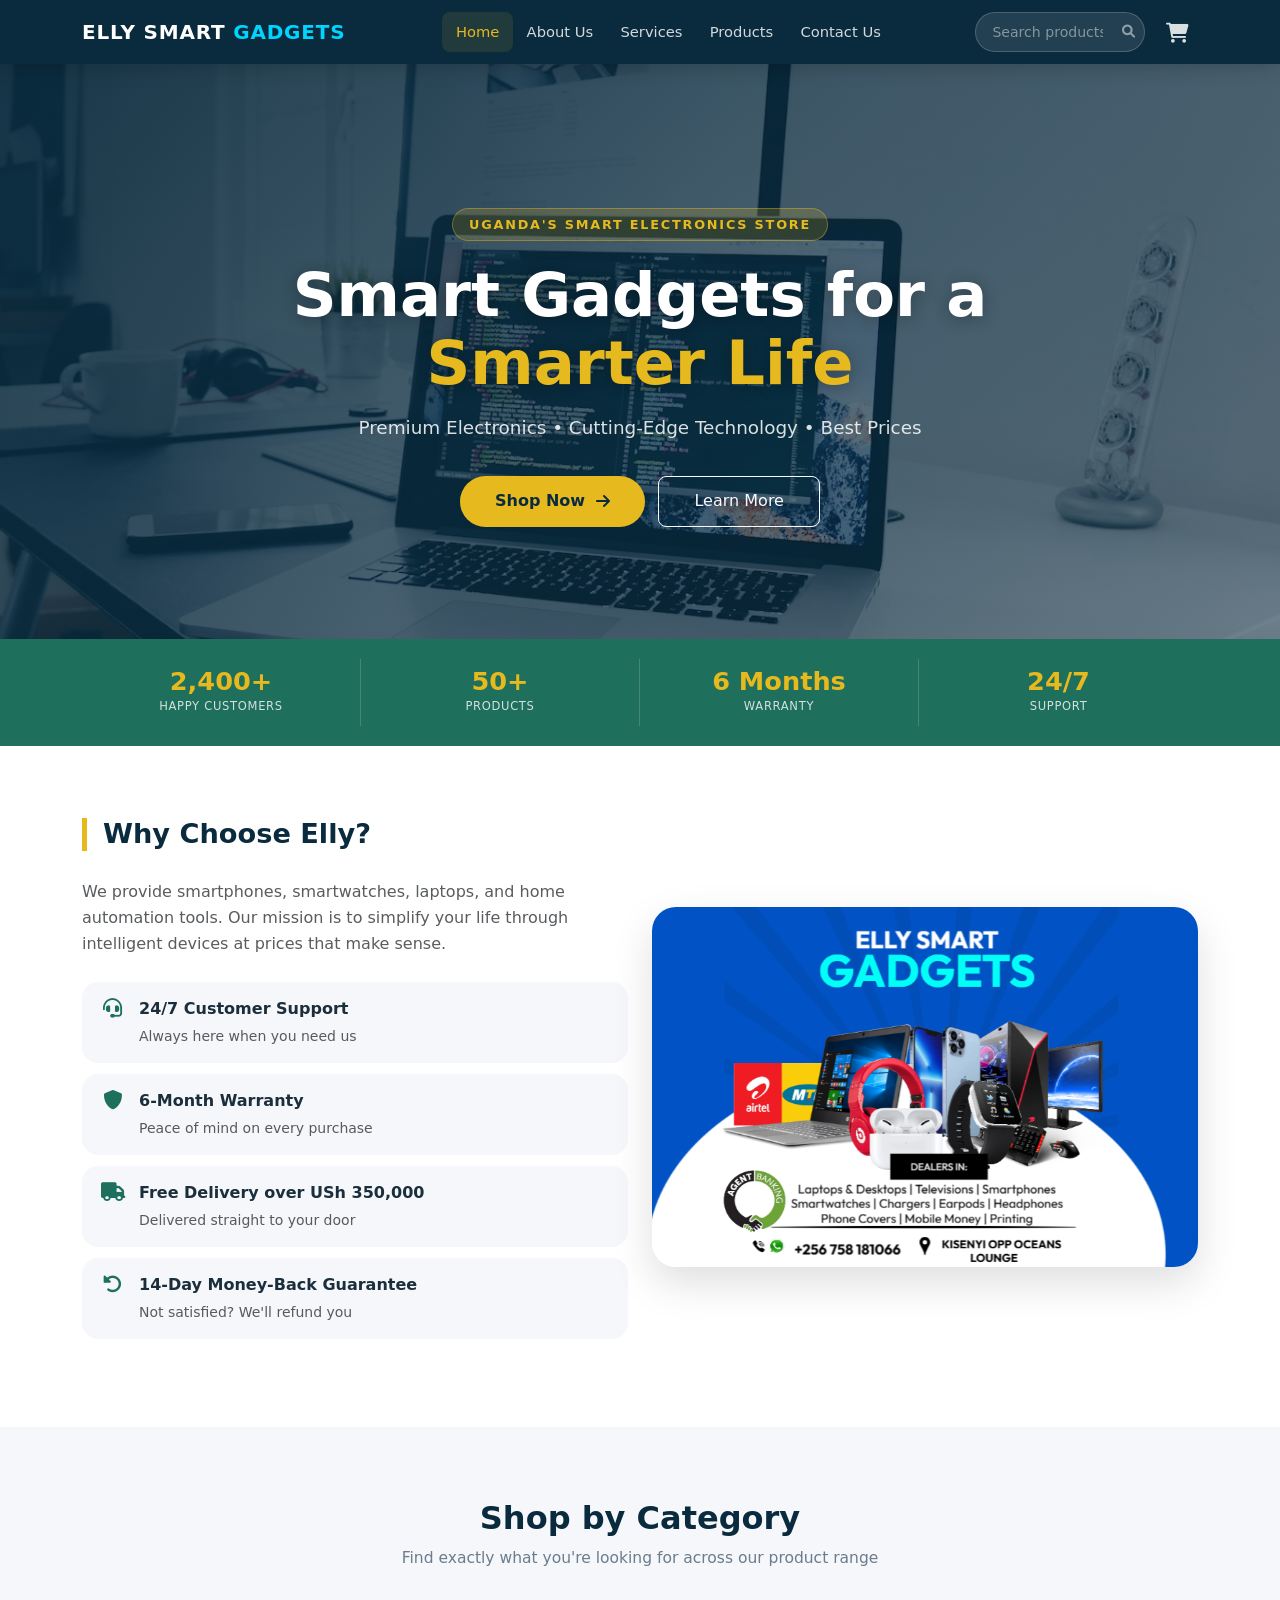
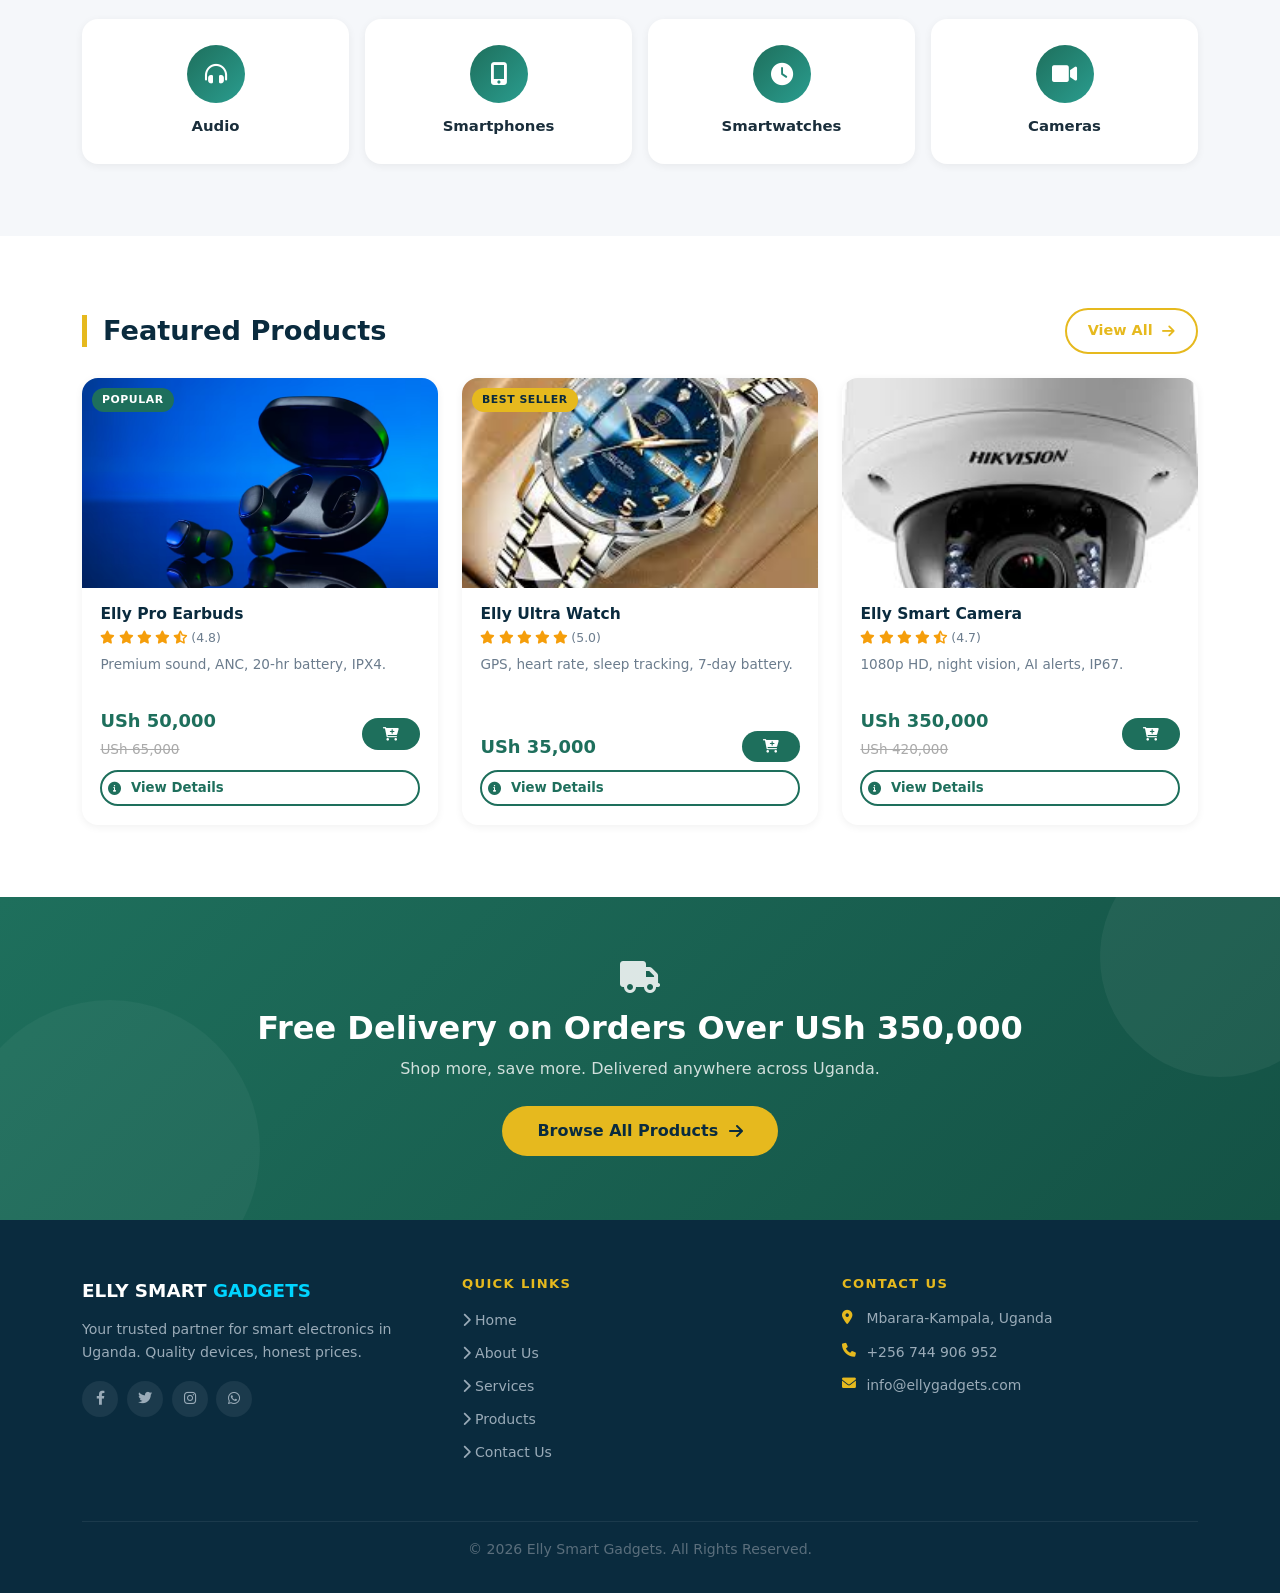
==== commit 96fb854b: "Update index.html" ====
--- a/index.html
+++ b/index.html
@@ -46,7 +46,7 @@
 <section class="hero-section">
     <div class="hero-overlay"></div>
     <div class="container hero-content text-center">
-        <p class="hero-eyebrow">Uganda's #1 Smart Electronics Store</p>
+        <p class="hero-eyebrow">Uganda's Smart Electronics Store</p>
         <h1>Smart Gadgets for a<br><span class="hero-highlight">Smarter Life</span></h1>
         <p class="lead">Premium Electronics &bull; Cutting-Edge Technology &bull; Best Prices</p>
         <div class="hero-actions">
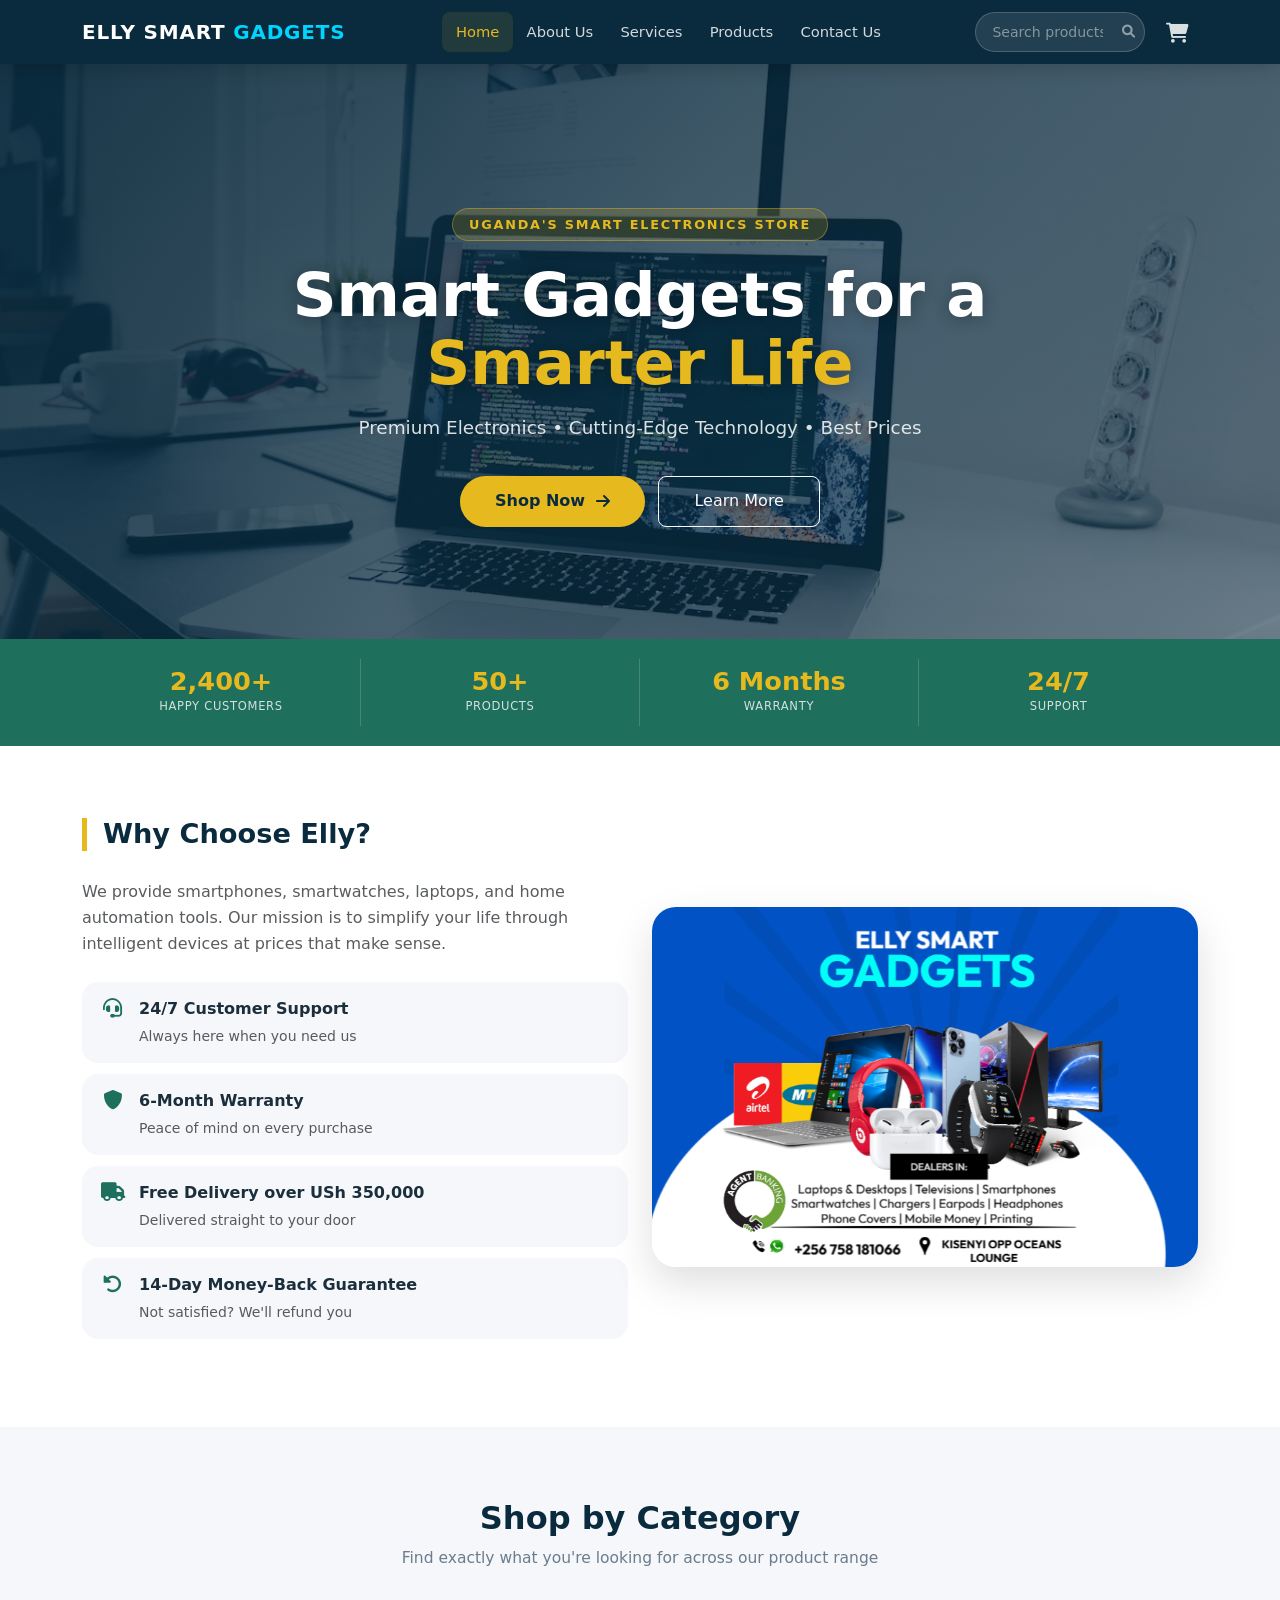
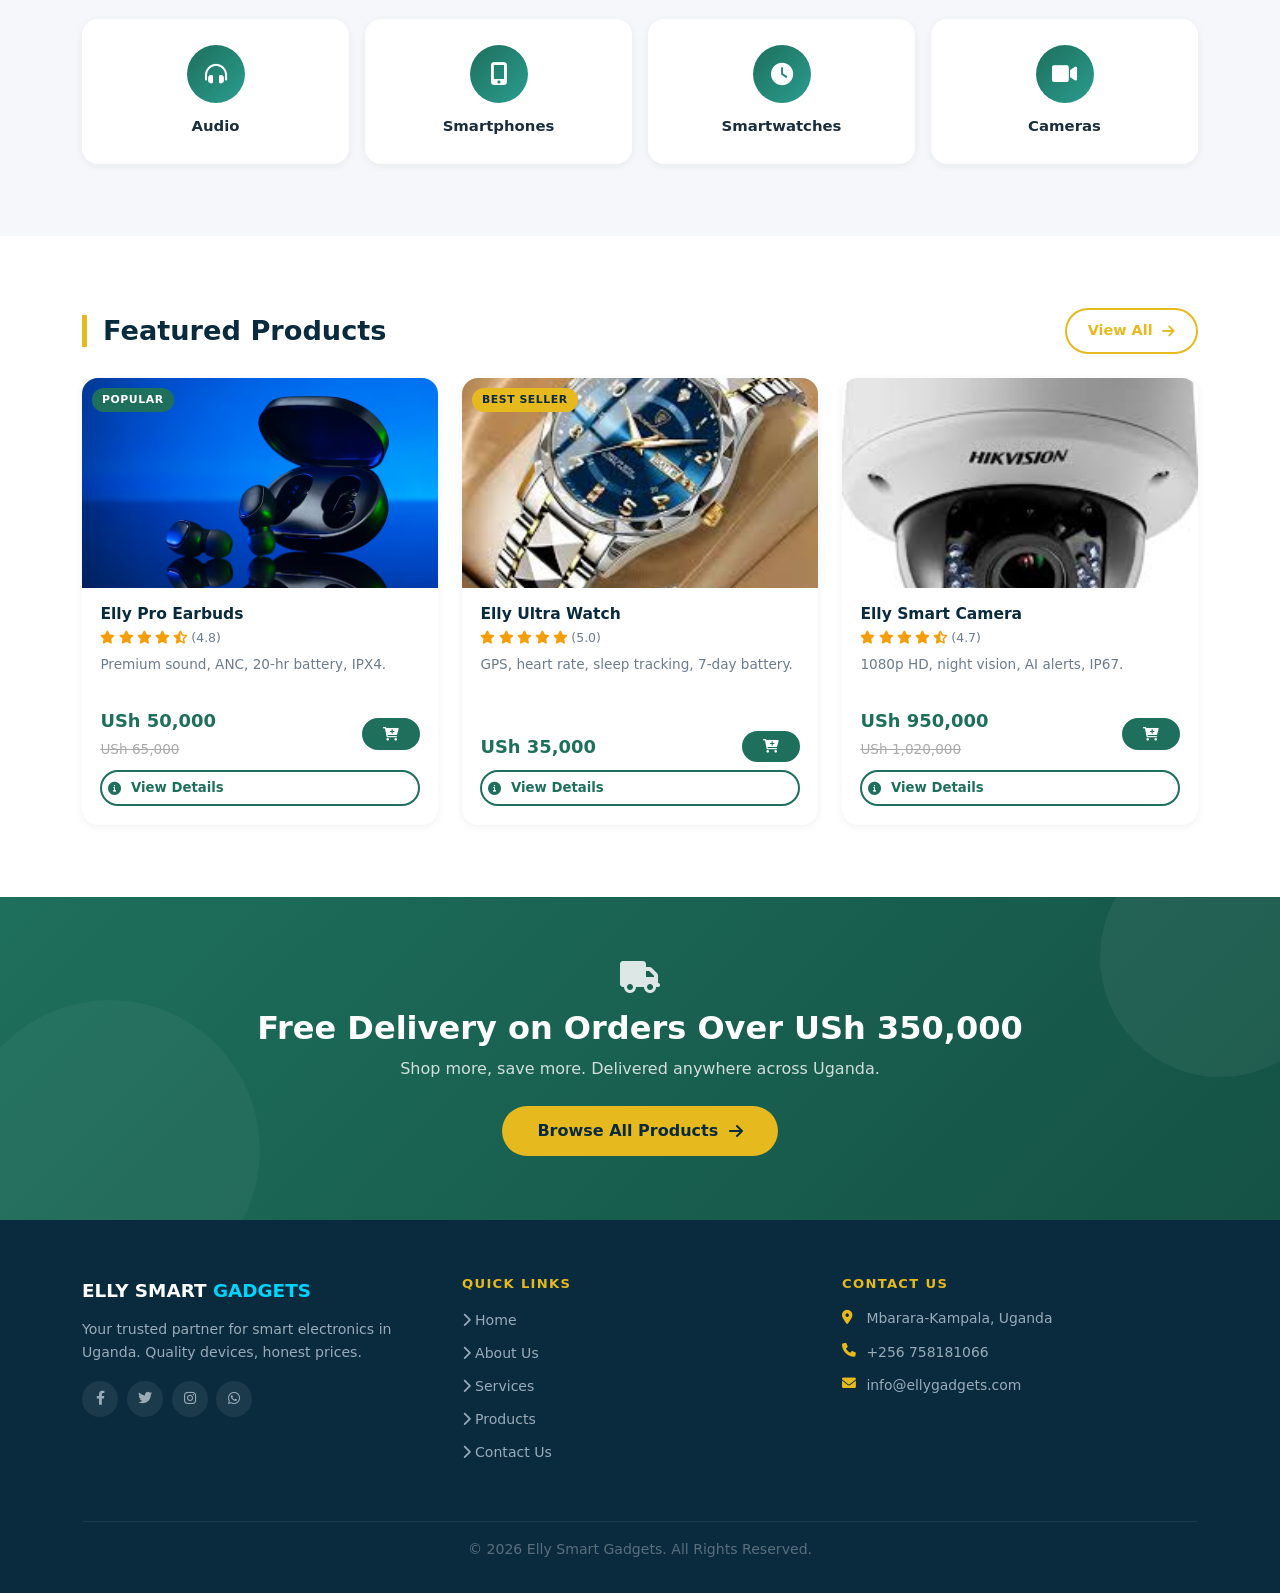
==== commit d49f8624: "Update index.html" ====
--- a/index.html
+++ b/index.html
@@ -3,7 +3,7 @@
 <head>
     <meta charset="UTF-8">
     <meta name="viewport" content="width=device-width, initial-scale=1.0">
-    <title>Elly Smart Gadgets — Uganda's #1 Smart Electronics Store</title>
+    <title>Elly Smart Gadgets — Uganda's Smart Electronics Store</title>
     <meta name="description" content="Shop premium smartphones, smartwatches, earbuds, laptops and more at Elly Smart Gadgets. Best prices in Uganda with 6-month warranty and free delivery.">
     <link href="https://cdn.jsdelivr.net/npm/bootstrap@5.3.0-alpha1/dist/css/bootstrap.min.css" rel="stylesheet">
     <link rel="stylesheet" href="https://cdnjs.cloudflare.com/ajax/libs/font-awesome/6.0.0-beta3/css/all.min.css">
@@ -253,8 +253,8 @@
                         <p class="card-text">1080p HD, night vision, AI alerts, IP67.</p>
                         <div class="d-flex justify-content-between align-items-center mt-3">
                             <div>
-                                <div class="price">USh 350,000</div>
-                                <small class="price-old">USh 420,000</small>
+                                <div class="price">USh 950,000</div>
+                                <small class="price-old">USh 1,020,000</small>
                             </div>
                             <button class="btn btn-teal" onclick="addToCart('camera','Elly Smart Camera',350000,'images/camera.jpg')">
                                 <i class="fas fa-cart-plus"></i>
@@ -322,7 +322,7 @@
                 <h5>Contact Us</h5>
                 <ul class="list-unstyled footer-contact">
                     <li><i class="fas fa-map-marker-alt"></i> Mbarara-Kampala, Uganda</li>
-                    <li><i class="fas fa-phone"></i> +256 744 906 952</li>
+                    <li><i class="fas fa-phone"></i> +256 758181066</li>
                     <li><i class="fas fa-envelope"></i> info@ellygadgets.com</li>
                 </ul>
             </div>
